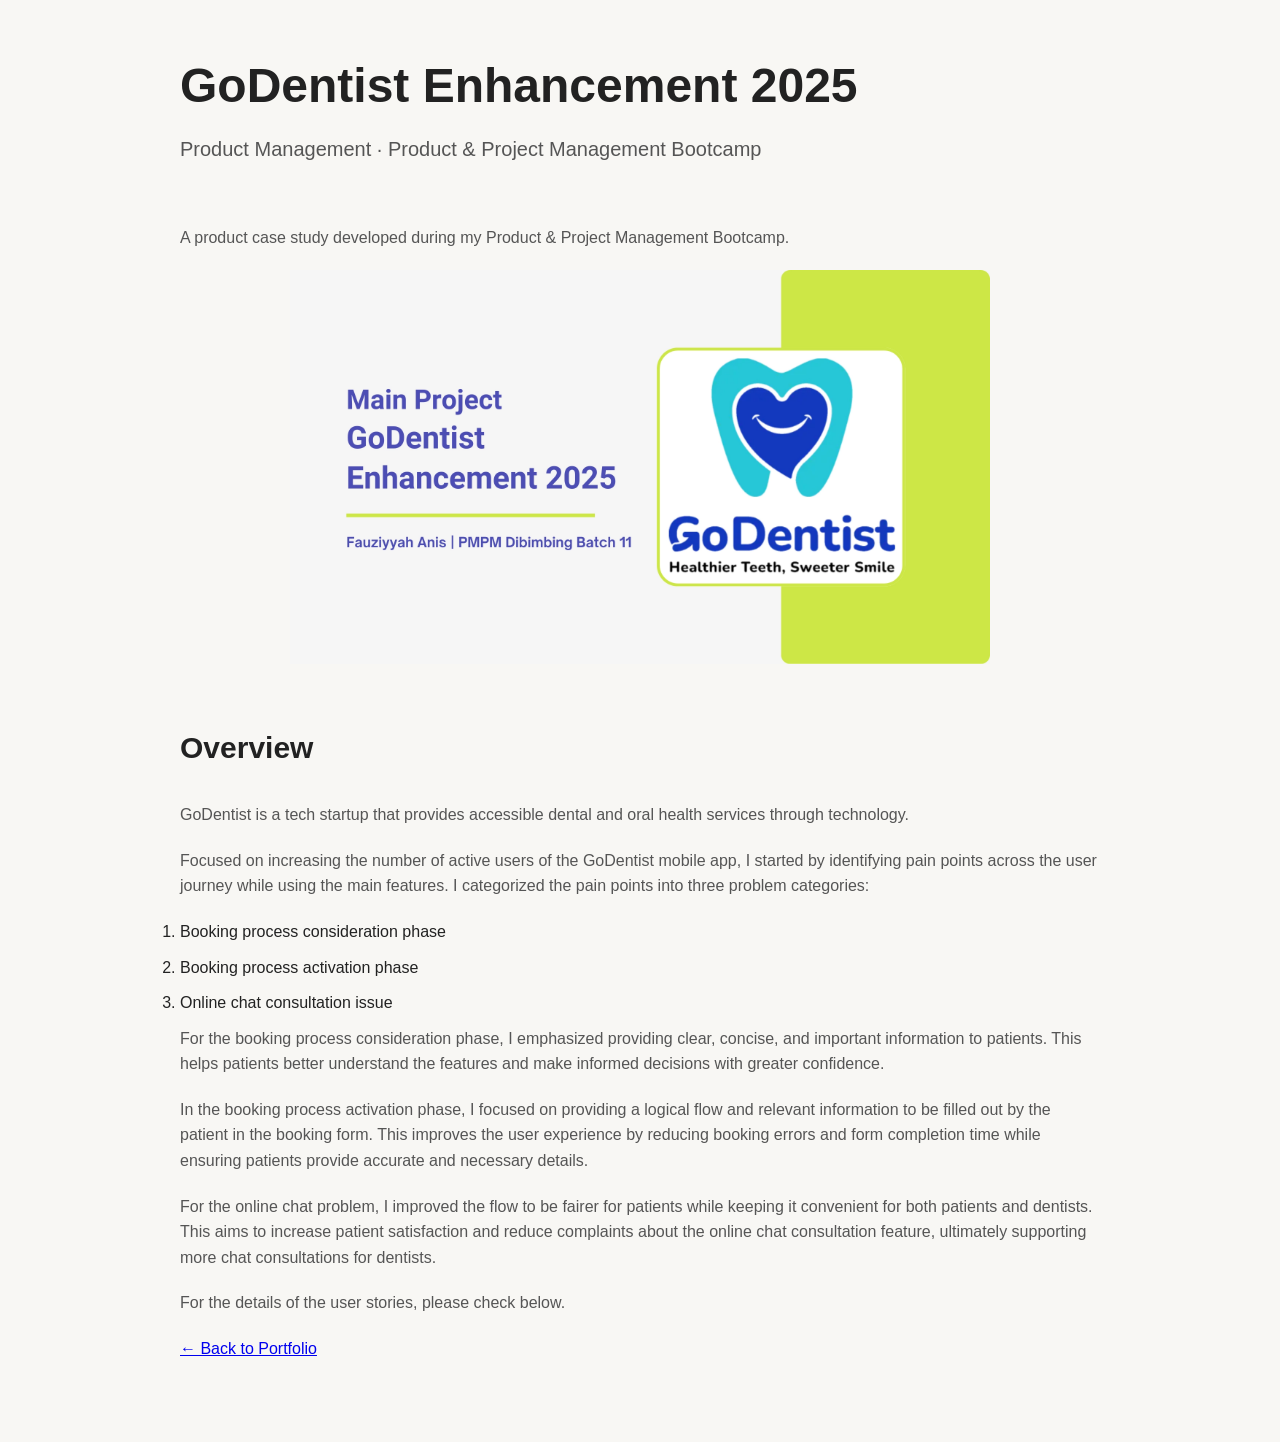
==== product/godentist.html @ 1138110e "Update godentist.html Add GoDentist overview" ====
<!DOCTYPE html>
<html lang="en">
<head>
    <meta charset="UTF-8">
    <meta name="viewport" content="width=device-width, initial-scale=1.0">

    <title>GoDentist Enhancement 2025 | Fauziyyah Anis</title>

    <link rel="stylesheet" href="../style.css">
</head>

<body>

    <h1>GoDentist Enhancement 2025</h1>

    <p>Product Management · Product & Project Management Bootcamp</p>

    <p>
        A product case study developed during my Product & Project Management Bootcamp.
    </p>

    <img 
        src="Fauziyyah_Anis_Cover_Final_GoDentist_Enhancement_2025_PPT.webp" 
        alt="GoDentist Enhancement 2025 presentation cover"
    >
    <h2>Overview</h2>

    <p>
        GoDentist is a tech startup that provides accessible dental and oral health
        services through technology.
    </p>
    
    <p>
        Focused on increasing the number of active users of the GoDentist mobile app,
        I started by identifying pain points across the user journey while using the
        main features. I categorized the pain points into three problem categories:
    </p>
    
    <ol>
        <li>Booking process consideration phase</li>
        <li>Booking process activation phase</li>
        <li>Online chat consultation issue</li>
    </ol>
    
    <p>
        For the booking process consideration phase, I emphasized providing clear,
        concise, and important information to patients. This helps patients better
        understand the features and make informed decisions with greater confidence.
    </p>
    
    <p>
        In the booking process activation phase, I focused on providing a logical flow
        and relevant information to be filled out by the patient in the booking form.
        This improves the user experience by reducing booking errors and form
        completion time while ensuring patients provide accurate and necessary details.
    </p>
    
    <p>
        For the online chat problem, I improved the flow to be fairer for patients
        while keeping it convenient for both patients and dentists. This aims to
        increase patient satisfaction and reduce complaints about the online chat
        consultation feature, ultimately supporting more chat consultations for
        dentists.
    </p>
    
    <p>
        For the details of the user stories, please check below.
    </p>
        </p>


    <p>
        <a href="../index.html">← Back to Portfolio</a>
    </p>

</body>
</html>
---- style.css ----
* {
    box-sizing: border-box;
    margin: 0;
    padding: 0;
}

body {
    font-family: Arial, sans-serif;
    color: #222;
    background: #f8f7f4;
    line-height: 1.6;
    max-width: 1000px;
    margin: 0 auto;
    padding: 60px 40px;
}

h1 {
    font-size: 48px;
    line-height: 1.1;
    margin-bottom: 20px;
}

h1 + p {
    font-size: 20px;
    margin-bottom: 60px;
    color: #555;
}

h2 {
    font-size: 30px;
    margin-top: 60px;
    margin-bottom: 30px;
}

h3 {
    font-size: 22px;
    margin-top: 30px;
    margin-bottom: 15px;
}

p {
    margin-bottom: 20px;
    color: #555;
}

ul {
    margin-left: 25px;
}

li {
    margin-bottom: 10px;
}

img {
    display: block;
    max-width: 700px;
    width: 100%;
    height: auto;
    margin: 0 auto 50px;
}
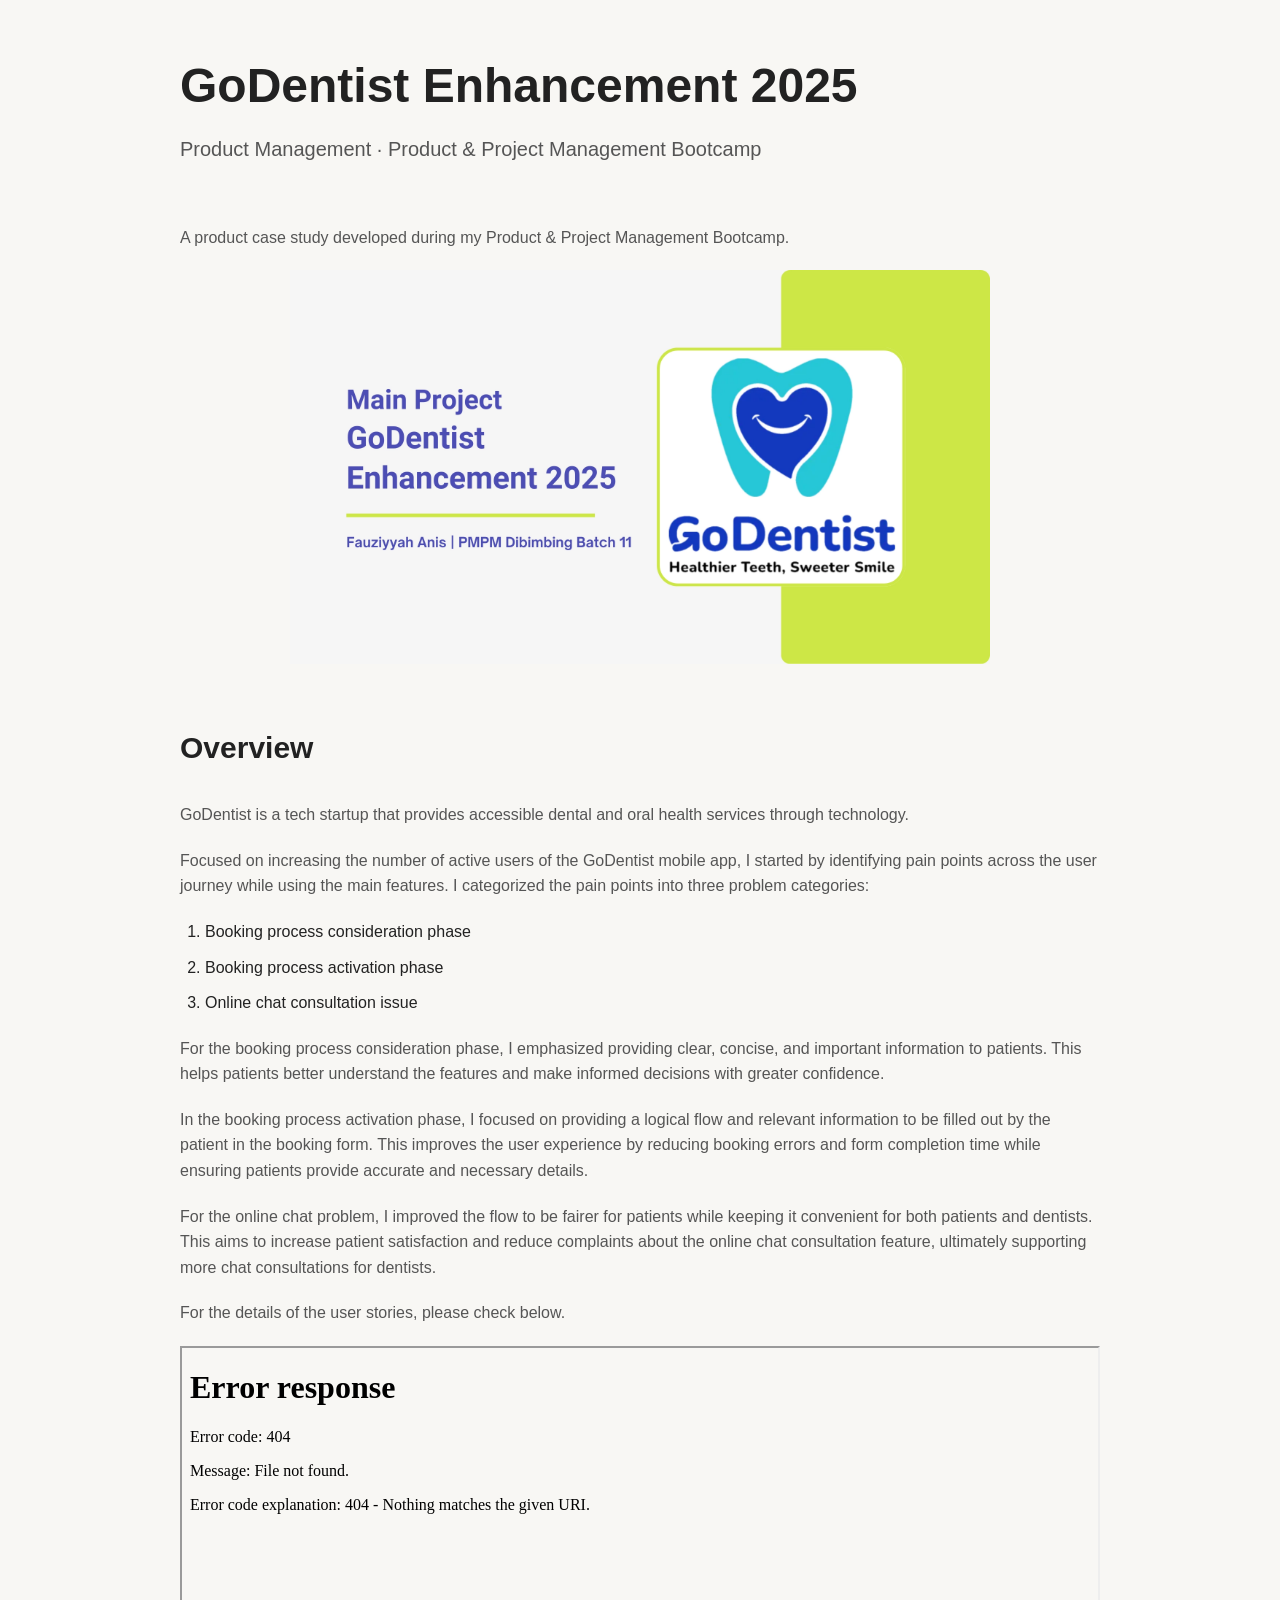
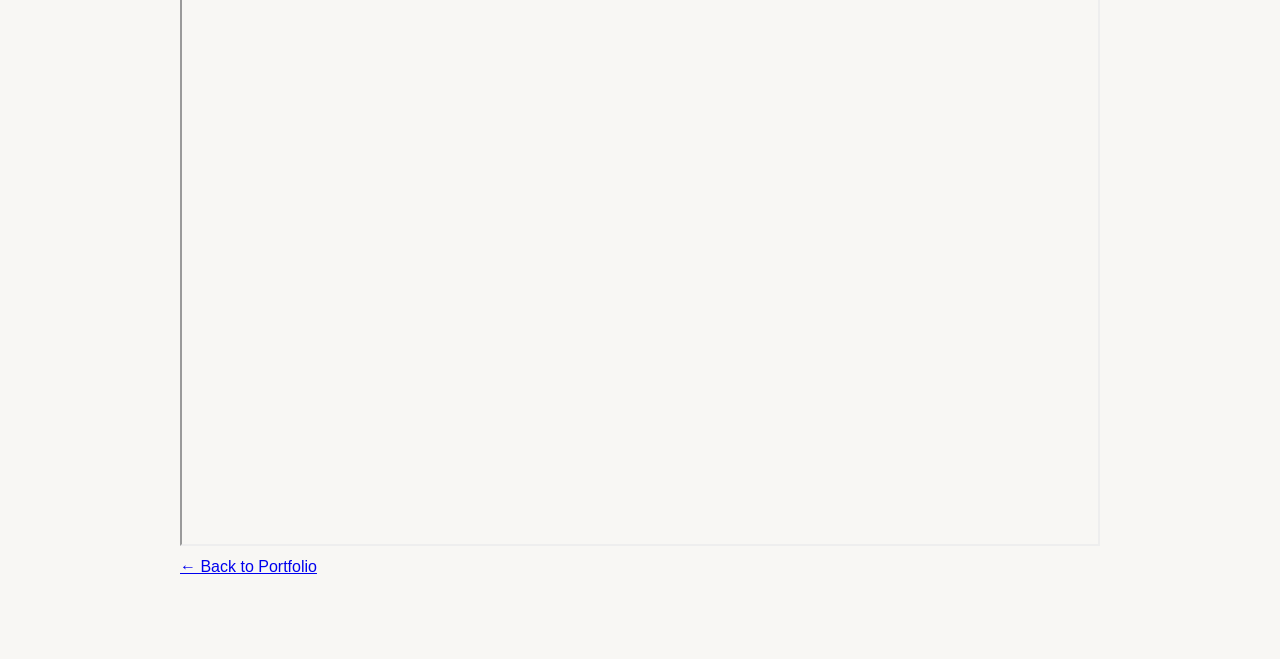
==== commit 59914eb8: "Update godentist.html Embed GoDentist presentation" ====
--- a/product/godentist.html
+++ b/product/godentist.html
@@ -67,7 +67,12 @@
         For the details of the user stories, please check below.
     </p>
         </p>
-
+    <iframe 
+        src="Fauziyyah%20Anis_Final%20GoDentist%20Enhancement%202025%20%28Notion%29.pdf"
+        width="100%"
+        height="800px"
+        title="GoDentist Enhancement 2025 Presentation">
+    </iframe>
 
     <p>
         <a href="../index.html">← Back to Portfolio</a>
--- a/style.css
+++ b/style.css
@@ -58,3 +58,8 @@
     height: auto;
     margin: 0 auto 50px;
 }
+
+ol {
+    margin-left: 25px;
+    margin-bottom: 20px;
+}
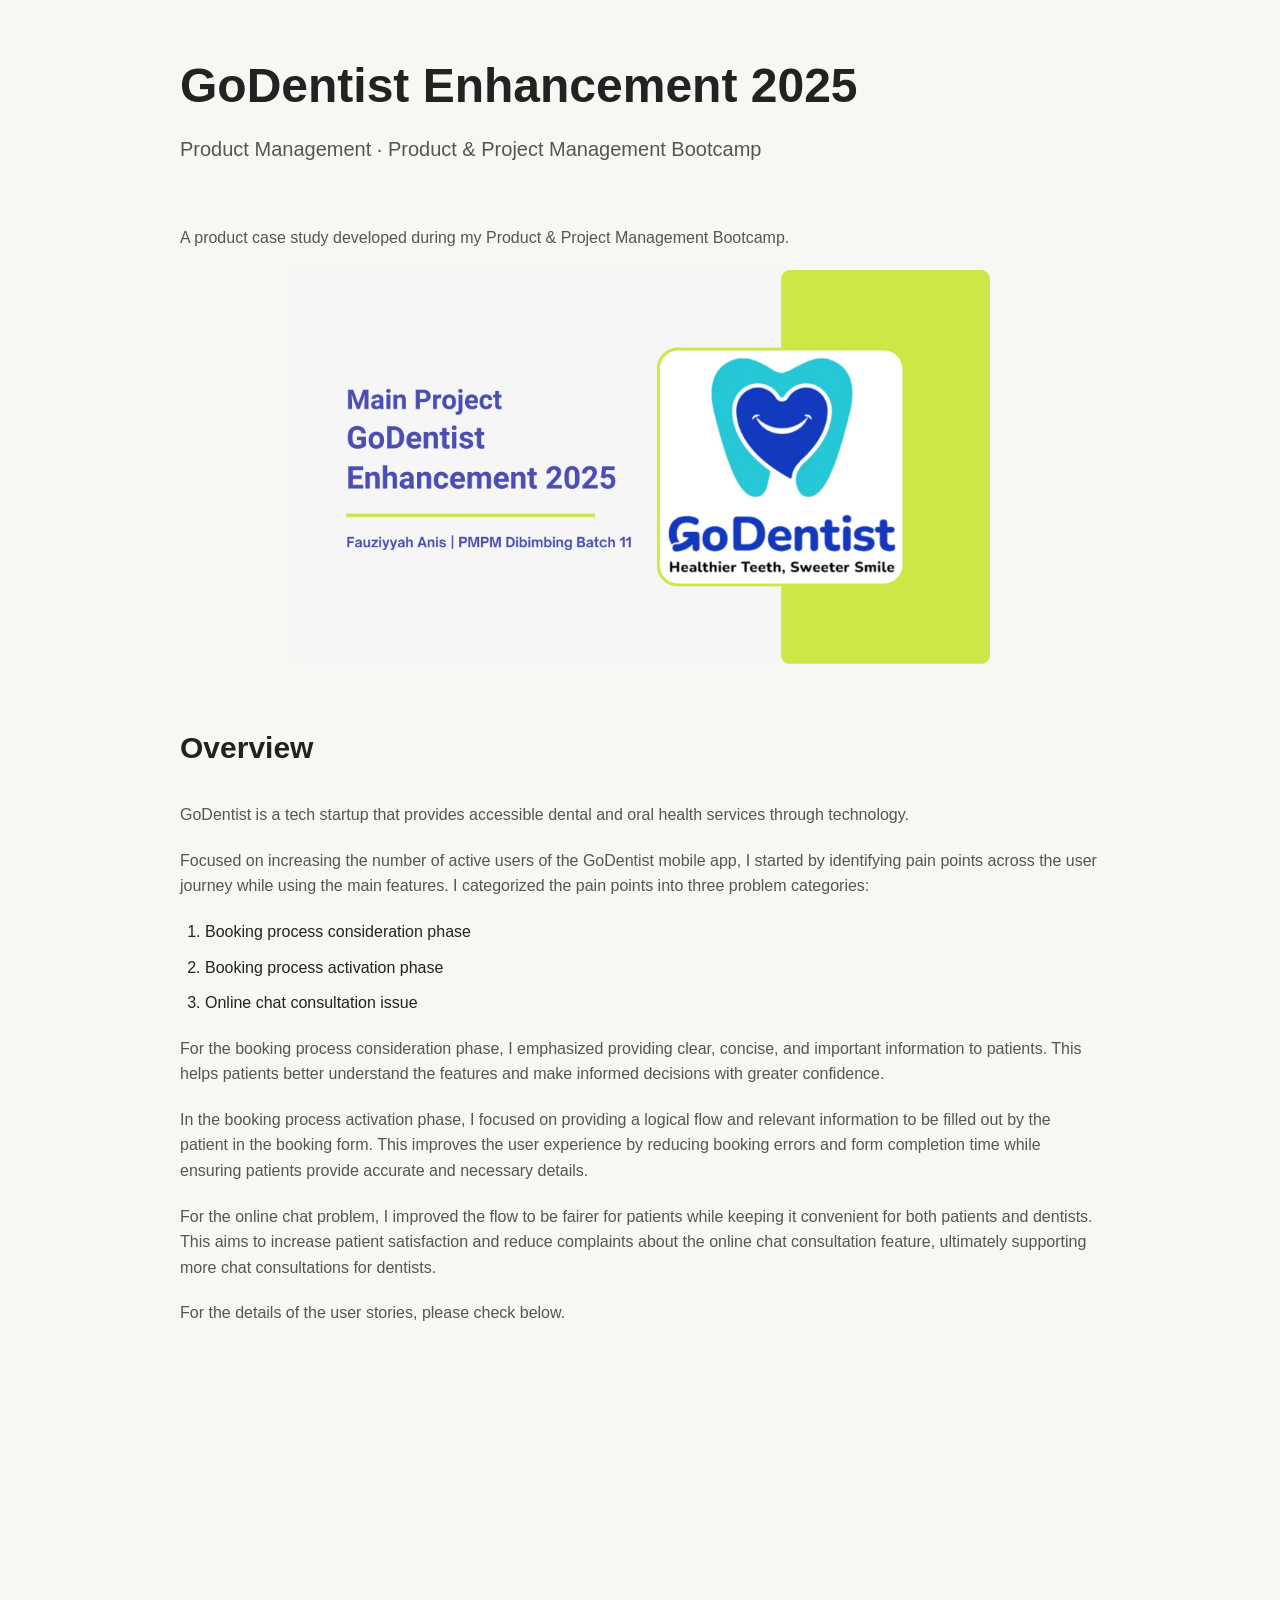
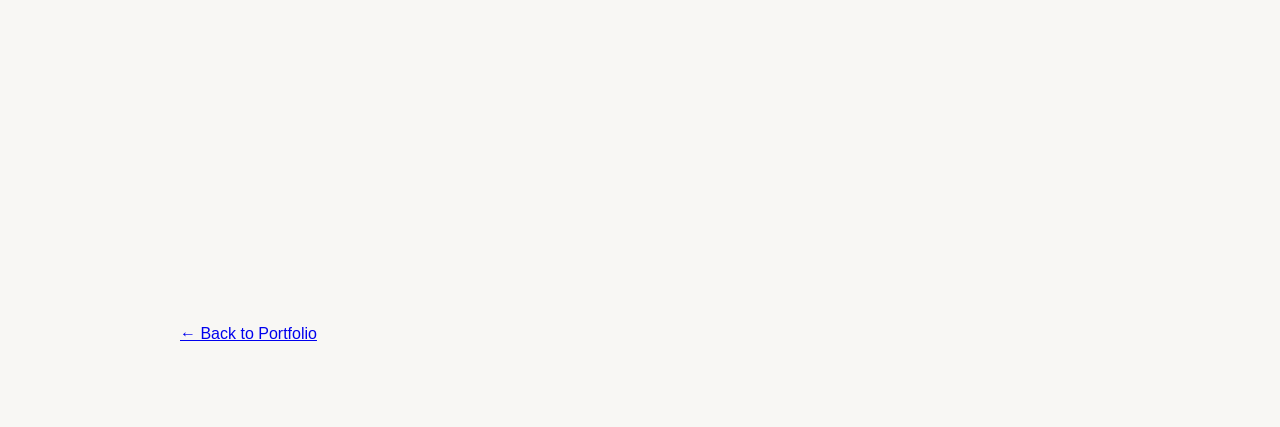
==== commit 73eb56c8: "Update godentist.html Update PDF embed structure" ====
--- a/product/godentist.html
+++ b/product/godentist.html
@@ -67,12 +67,12 @@
         For the details of the user stories, please check below.
     </p>
         </p>
-    <iframe 
-        src="Fauziyyah%20Anis_Final%20GoDentist%20Enhancement%202025%20%28Notion%29.pdf"
-        width="100%"
-        height="800px"
-        title="GoDentist Enhancement 2025 Presentation">
-    </iframe>
+    <div class="pdf-frame">
+        <iframe 
+            src="Fauziyyah%20Anis_Final%20GoDentist%20Enhancement%202025%20%28Notion%29.pdf"
+            title="GoDentist Enhancement 2025 Presentation">
+        </iframe>
+    </div>
 
     <p>
         <a href="../index.html">← Back to Portfolio</a>
--- a/style.css
+++ b/style.css
@@ -63,3 +63,14 @@
     margin-left: 25px;
     margin-bottom: 20px;
 }
+.pdf-frame {
+    width: 100%;
+    aspect-ratio: 16 / 9;
+    margin-bottom: 50px;
+}
+
+.pdf-frame iframe {
+    width: 100%;
+    height: 100%;
+    border: none;
+}
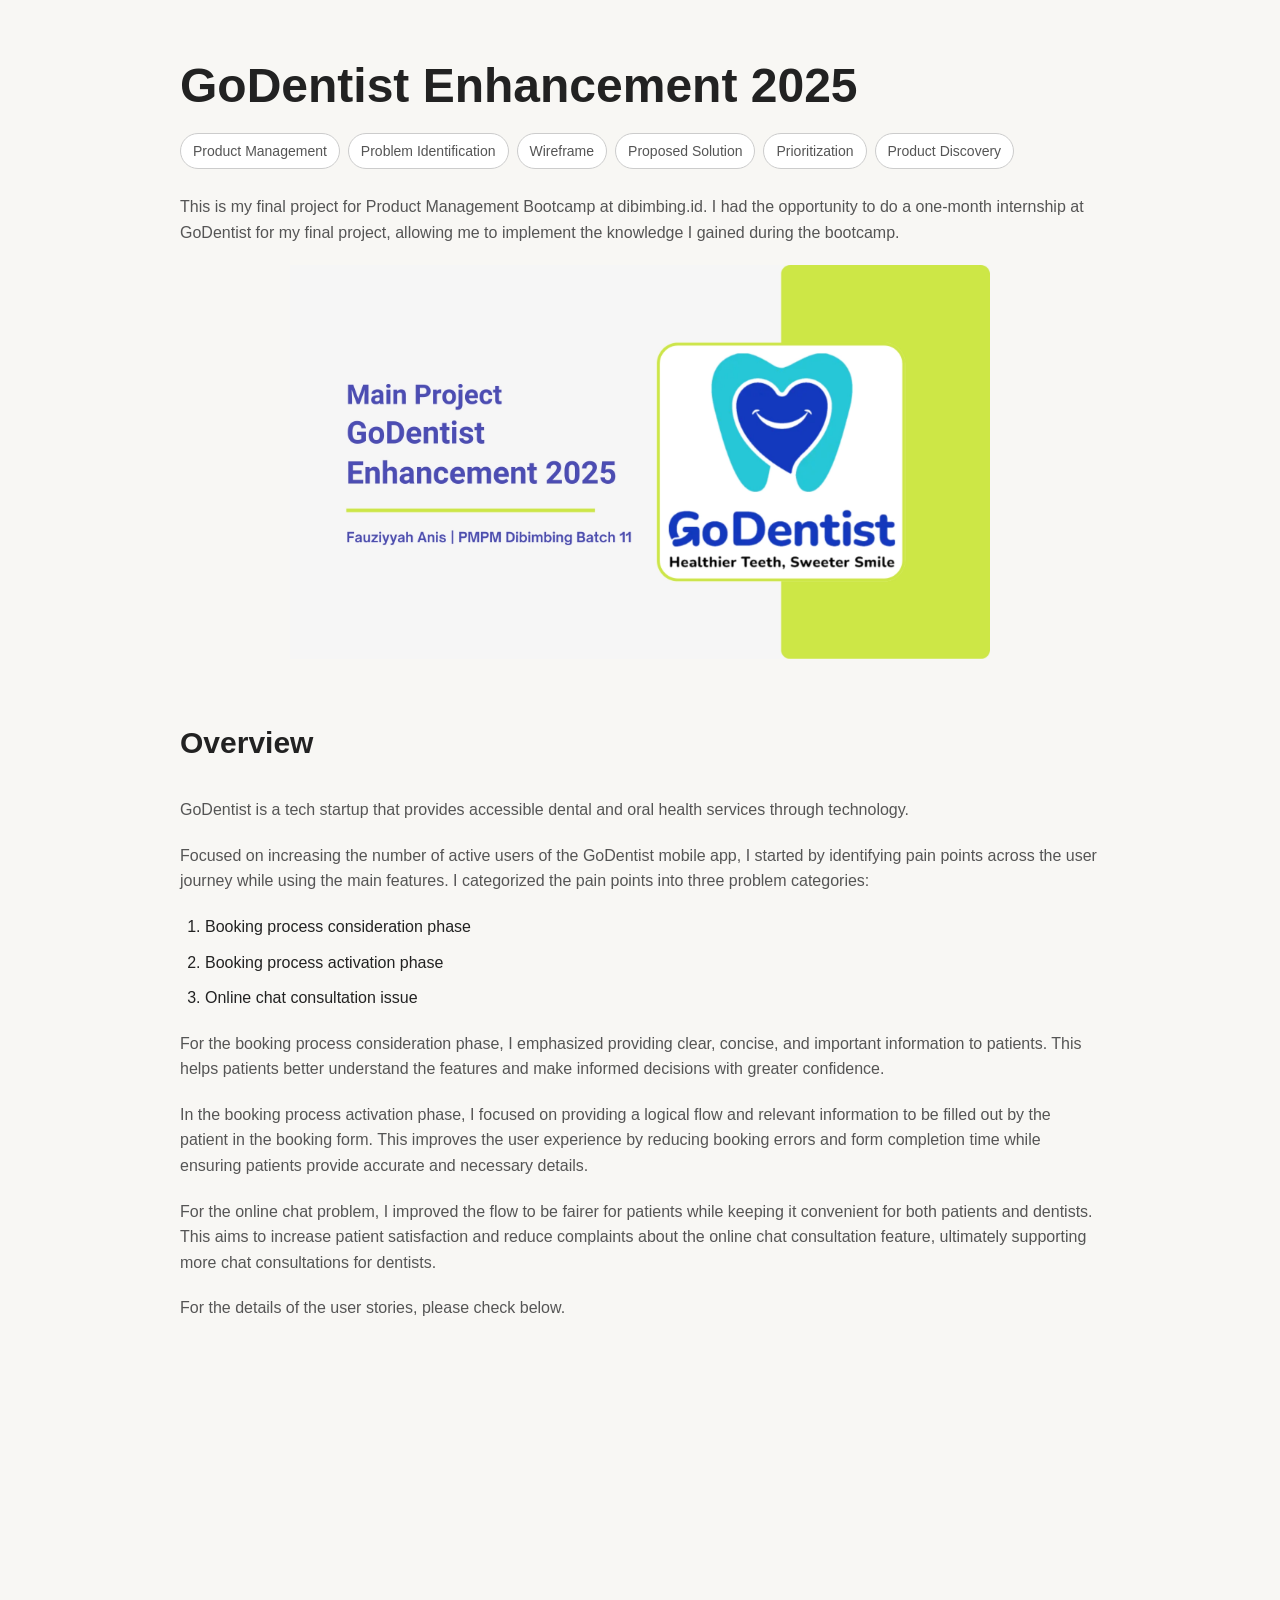
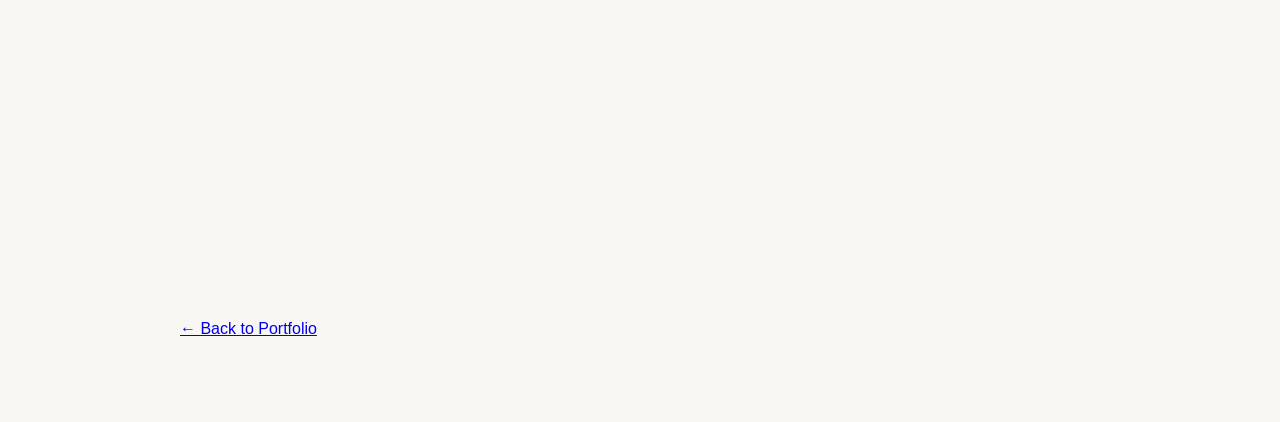
==== commit 2fc91f8e: "Update godentist.html Add tags and description" ====
--- a/product/godentist.html
+++ b/product/godentist.html
@@ -13,10 +13,19 @@
 
     <h1>GoDentist Enhancement 2025</h1>
 
-    <p>Product Management · Product & Project Management Bootcamp</p>
+    <div class="tags">
+        <span>Product Management</span>
+        <span>Problem Identification</span>
+        <span>Wireframe</span>
+        <span>Proposed Solution</span>
+        <span>Prioritization</span>
+        <span>Product Discovery</span>
+    </div>
 
     <p>
-        A product case study developed during my Product & Project Management Bootcamp.
+        This is my final project for Product Management Bootcamp at dibimbing.id.
+        I had the opportunity to do a one-month internship at GoDentist for my final
+        project, allowing me to implement the knowledge I gained during the bootcamp.
     </p>
 
     <img 
@@ -66,7 +75,6 @@
     <p>
         For the details of the user stories, please check below.
     </p>
-        </p>
     <div class="pdf-frame">
         <iframe 
             src="Fauziyyah%20Anis_Final%20GoDentist%20Enhancement%202025%20%28Notion%29.pdf"
--- a/style.css
+++ b/style.css
@@ -74,3 +74,18 @@
     height: 100%;
     border: none;
 }
+.tags {
+    display: flex;
+    flex-wrap: wrap;
+    gap: 8px;
+    margin-bottom: 25px;
+}
+
+.tags span {
+    padding: 6px 12px;
+    border: 1px solid #ccc;
+    border-radius: 20px;
+    font-size: 14px;
+    color: #555;
+    background: white;
+}
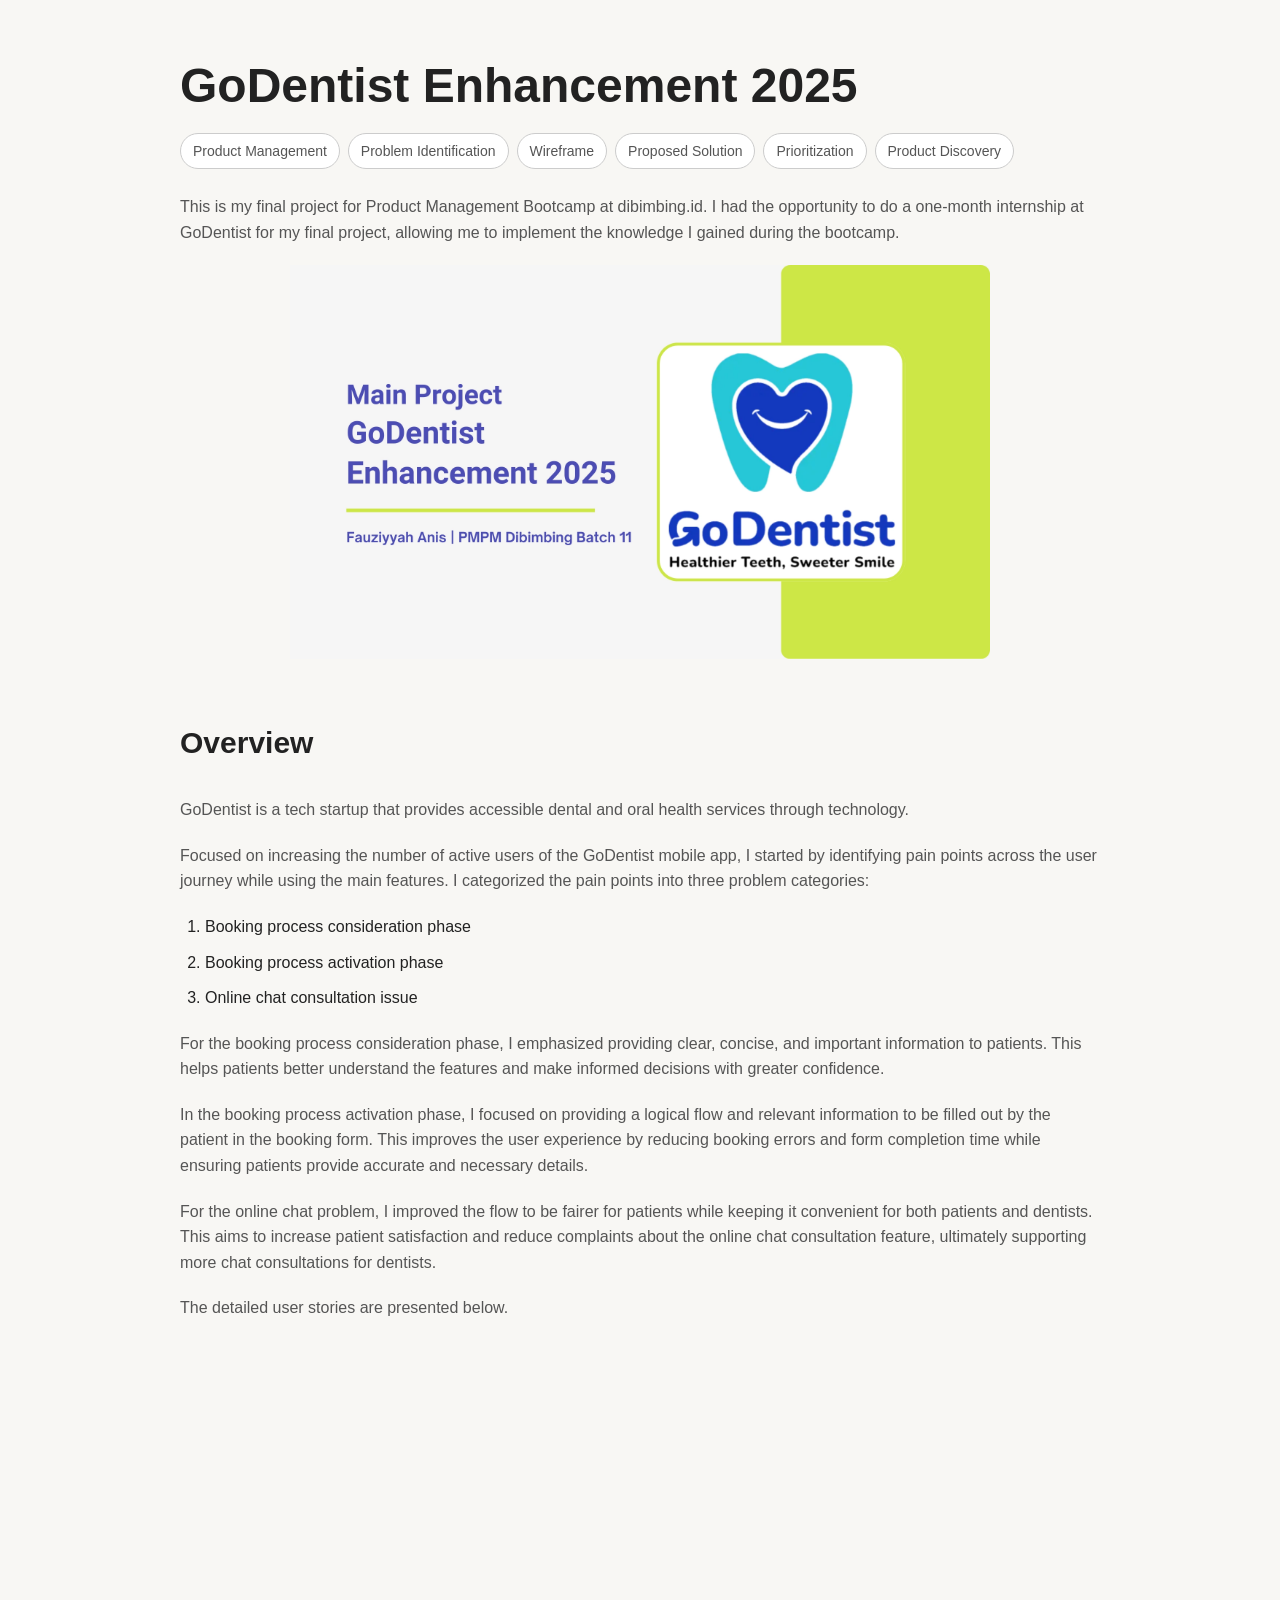
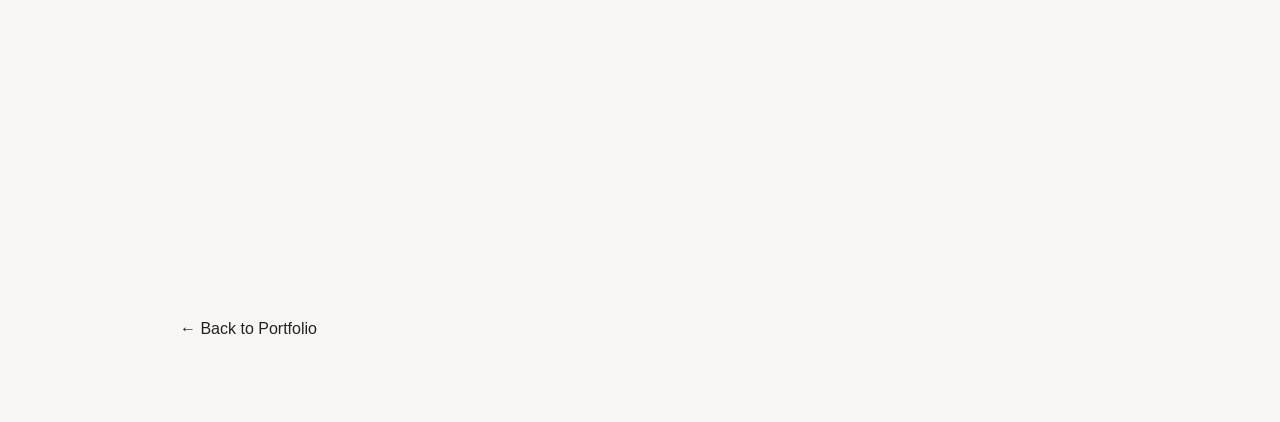
==== commit 624a3af8: "Update godentist.html Update Back to Portfolio style" ====
--- a/product/godentist.html
+++ b/product/godentist.html
@@ -73,7 +73,7 @@
     </p>
     
     <p>
-        For the details of the user stories, please check below.
+        The detailed user stories are presented below.
     </p>
     <div class="pdf-frame">
         <iframe 
@@ -83,7 +83,7 @@
     </div>
 
     <p>
-        <a href="../index.html">← Back to Portfolio</a>
+        <a href="../index.html" class="back-link">← Back to Portfolio</a>
     </p>
 
 </body>
--- a/style.css
+++ b/style.css
@@ -89,3 +89,11 @@
     color: #555;
     background: white;
 }
+.back-link {
+    color: #222;
+    text-decoration: none;
+}
+
+.back-link:hover {
+    text-decoration: underline;
+}
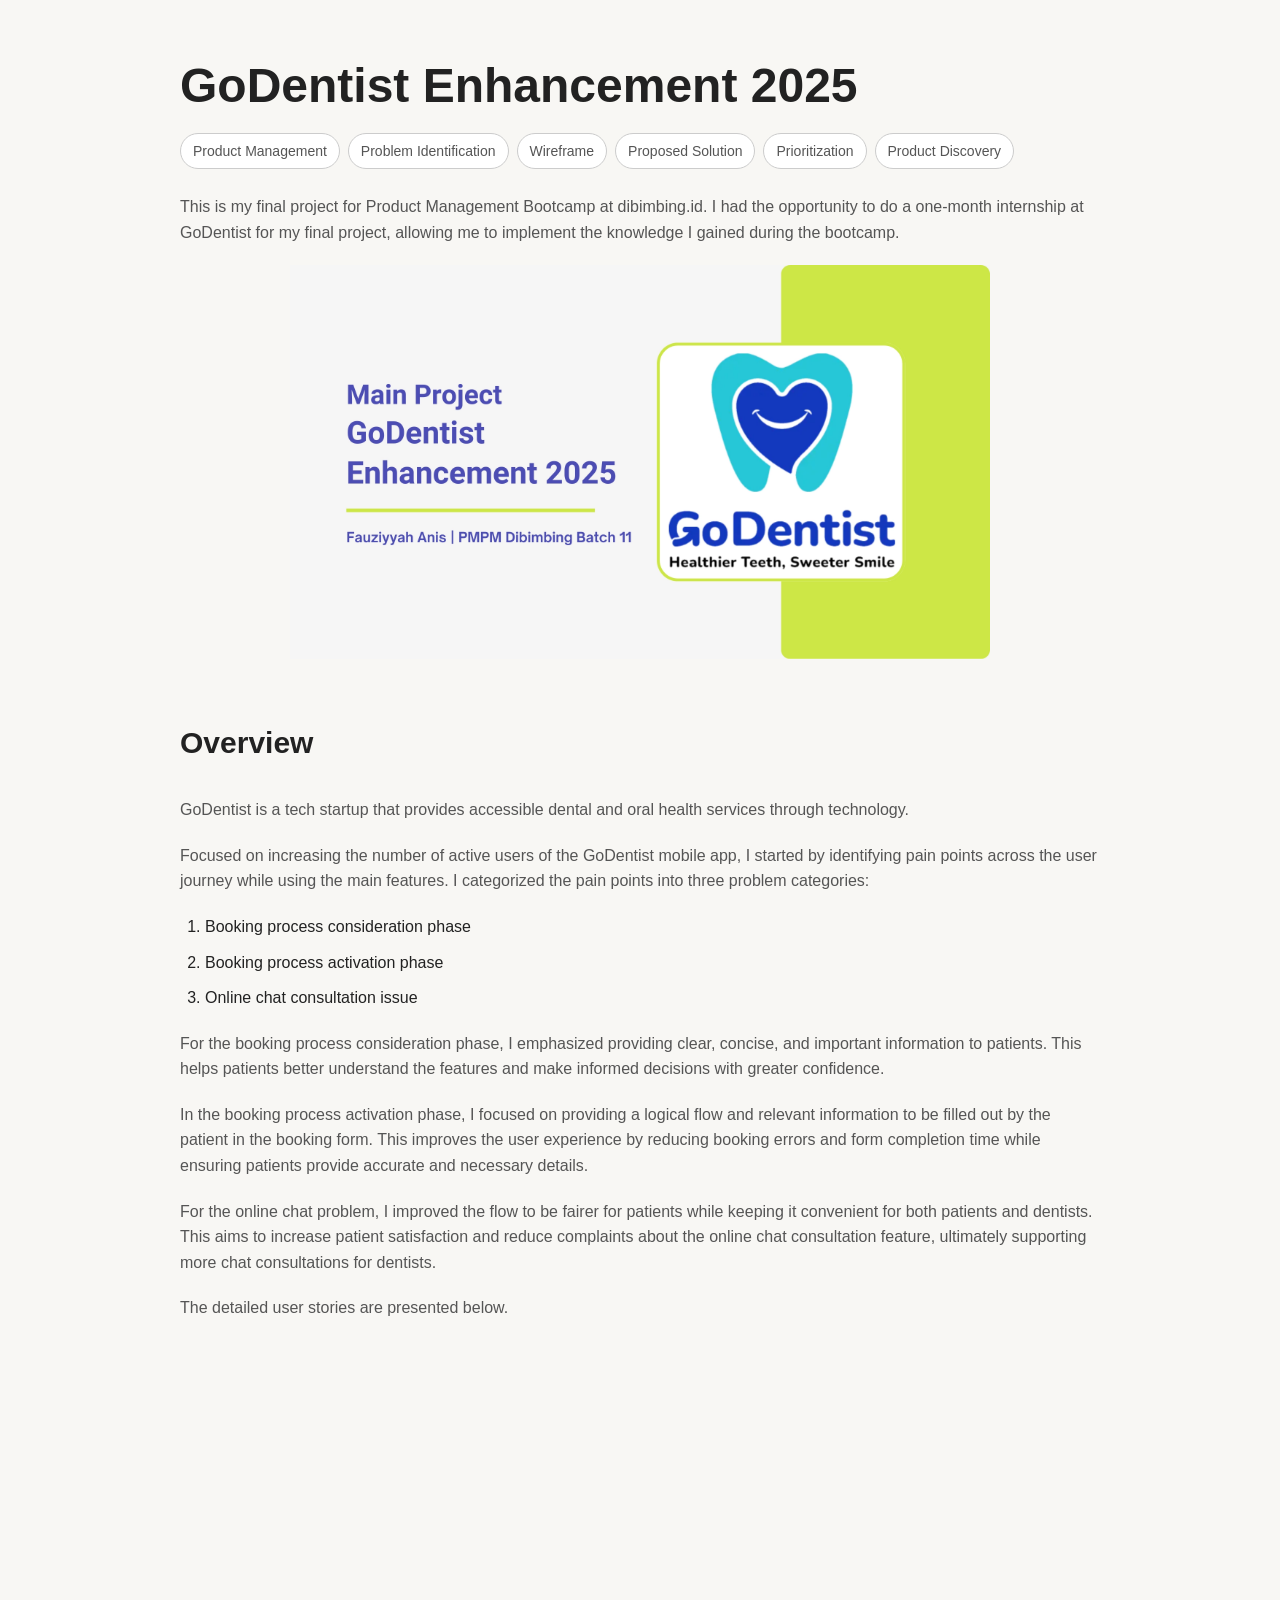
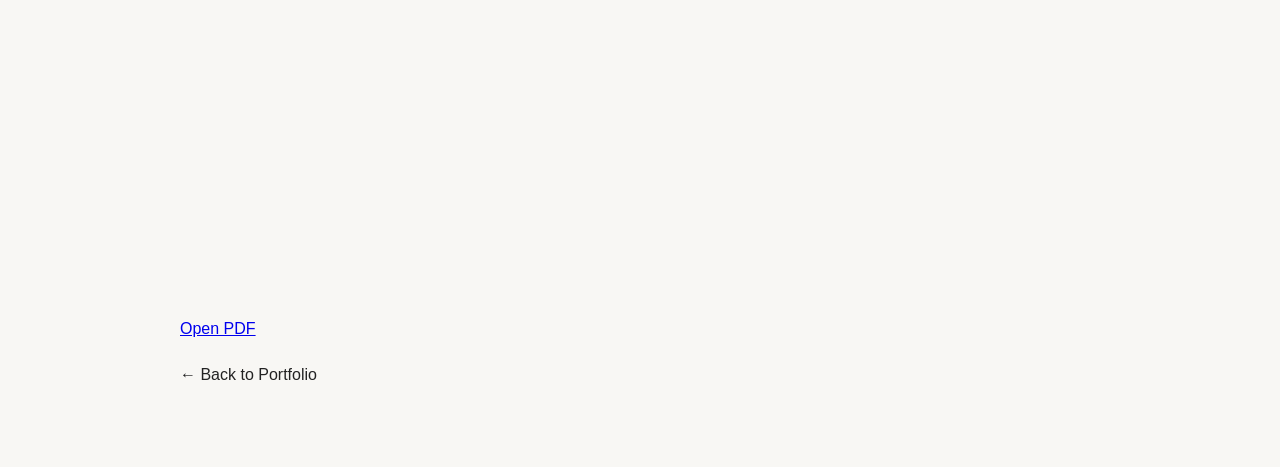
==== commit f7b38000: "Update godentist.html Update mobile pdf layout" ====
--- a/product/godentist.html
+++ b/product/godentist.html
@@ -81,6 +81,10 @@
             title="GoDentist Enhancement 2025 Presentation">
         </iframe>
     </div>
+    
+    <p class="mobile-pdf-link">
+        <a href="Fauziyyah%20Anis_Final%20GoDentist%20Enhancement%202025%20%28Notion%29.pdf">Open PDF</a>
+    </p>
 
     <p>
         <a href="../index.html" class="back-link">← Back to Portfolio</a>
--- a/style.css
+++ b/style.css
@@ -97,3 +97,146 @@
 .back-link:hover {
     text-decoration: underline;
 }
+.image-row {
+    display: flex;
+    gap: 20px;
+    margin-bottom: 30px;
+    flex-wrap: wrap;
+}
+
+.image-row img {
+    flex: 1;
+    min-width: 0;
+    max-width: none;
+    width: auto;
+    margin: 0;
+}
+
+.clickable-image {
+    cursor: zoom-in;
+}
+
+.image-overlay {
+    display: none;
+    position: fixed;
+    z-index: 1000;
+    top: 0;
+    left: 0;
+    width: 100%;
+    height: 100%;
+    background: rgba(0, 0, 0, 0.5);
+    justify-content: center;
+    align-items: center;
+    padding: 40px;
+}
+
+.image-overlay img {
+    max-width: 95%;
+    max-height: 95%;
+    width: auto;
+    height: auto;
+    margin: 0;
+}
+
+.image-side-right {
+    float: right;
+    width: 40%;
+    margin: 0 0 30px 30px;
+}
+
+.image-side-right img {
+    width: 100%;
+    max-width: none;
+    margin: 0 0 20px 0;
+}
+
+.image-side-left {
+    float: left;
+    width: 40%;
+    margin: 0 30px 30px 0;
+}
+
+.image-side-left img {
+    width: 100%;
+    max-width: none;
+    margin: 0 0 20px 0;
+}
+
+.image-content-layout {
+    display: flex;
+    align-items: flex-start;
+    gap: 30px;
+    margin-bottom: 30px;
+}
+
+.image-content-left {
+    flex: 1;
+}
+
+.image-content-right {
+    width: 25%;
+}
+
+.image-content-right img {
+    width: 100%;
+    max-width: none;
+    margin: 0;
+}
+
+.image-content-left img {
+    width: 100%;
+    max-width: none;
+    margin: 30px 0 20px;
+}
+.prototype-image {
+    width: 70%;
+    max-width: none;
+    margin: 0 auto;
+}
+.document-frame {
+    width: 100%;
+    aspect-ratio: 3 / 4;
+    margin-bottom: 50px;
+}
+
+.document-frame iframe {
+    width: 100%;
+    height: 100%;
+    border: none;
+}
+.project-item {
+    height: 100%;
+    margin-bottom: 0;
+}
+.project-item a {
+    display: block;
+    display: flex;
+    align-items: center;
+    justify-content: center;
+    height: 100px;
+    padding: 15px 20px;
+    background: white;
+    border: 1px solid #ddd;
+    border-radius: 10px;
+    text-decoration: none;
+    color: #222;
+    text-align: center;
+}
+.project-item a:hover {
+    background: #f0f0f0;
+}
+.project-grid {
+    display: grid;
+    grid-template-columns: repeat(2, 1fr);
+    gap: 20px;
+    list-style: none;
+}
+@media (max-width: 600px) {
+    .project-grid {
+        grid-template-columns: 1fr;
+    }
+
+    .pdf-frame {
+        display: none;
+    }
+}
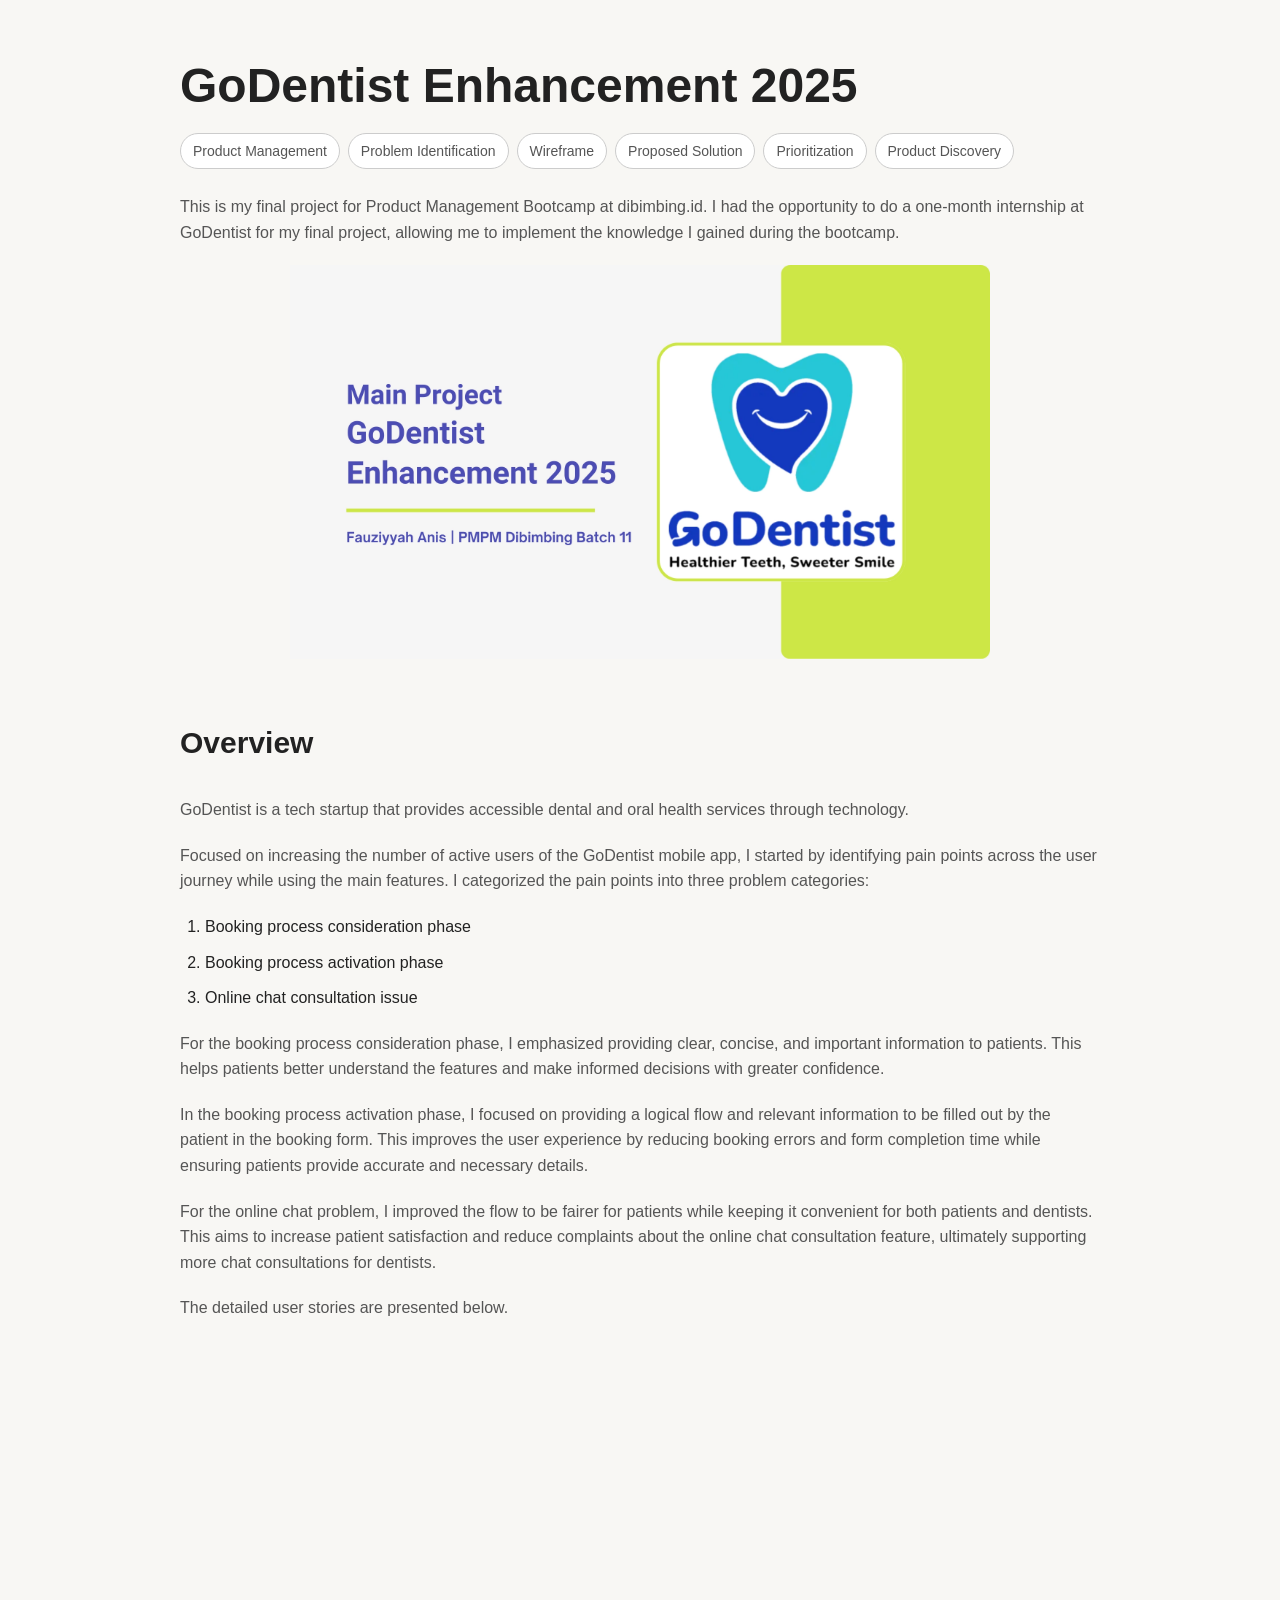
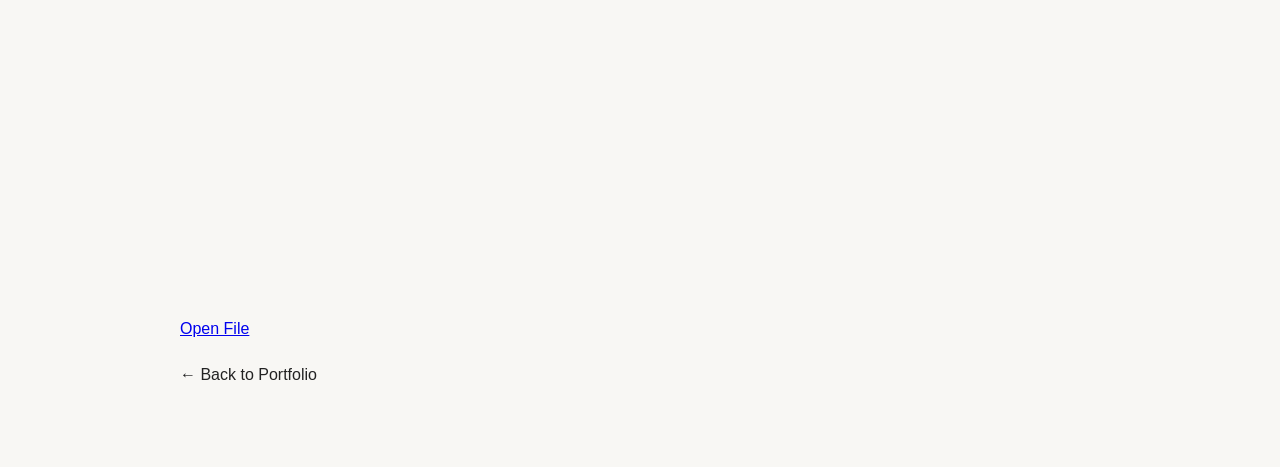
==== commit 221f8f71: "Update godentist.html Change Open PDF to Open File" ====
--- a/product/godentist.html
+++ b/product/godentist.html
@@ -83,7 +83,7 @@
     </div>
     
     <p class="mobile-pdf-link">
-        <a href="Fauziyyah%20Anis_Final%20GoDentist%20Enhancement%202025%20%28Notion%29.pdf">Open PDF</a>
+        <a href="Fauziyyah%20Anis_Final%20GoDentist%20Enhancement%202025%20%28Notion%29.pdf">Open File</a>
     </p>
 
     <p>
--- a/style.css
+++ b/style.css
@@ -209,7 +209,6 @@
     margin-bottom: 0;
 }
 .project-item a {
-    display: block;
     display: flex;
     align-items: center;
     justify-content: center;
@@ -231,12 +230,21 @@
     gap: 20px;
     list-style: none;
 }
+.mobile-file-link {
+    display: none;
+}
+
 @media (max-width: 600px) {
     .project-grid {
         grid-template-columns: 1fr;
     }
 
-    .pdf-frame {
+    .pdf-frame,
+    .document-frame {
         display: none;
     }
-}
+
+    .mobile-file-link {
+        display: block;
+    }
+}
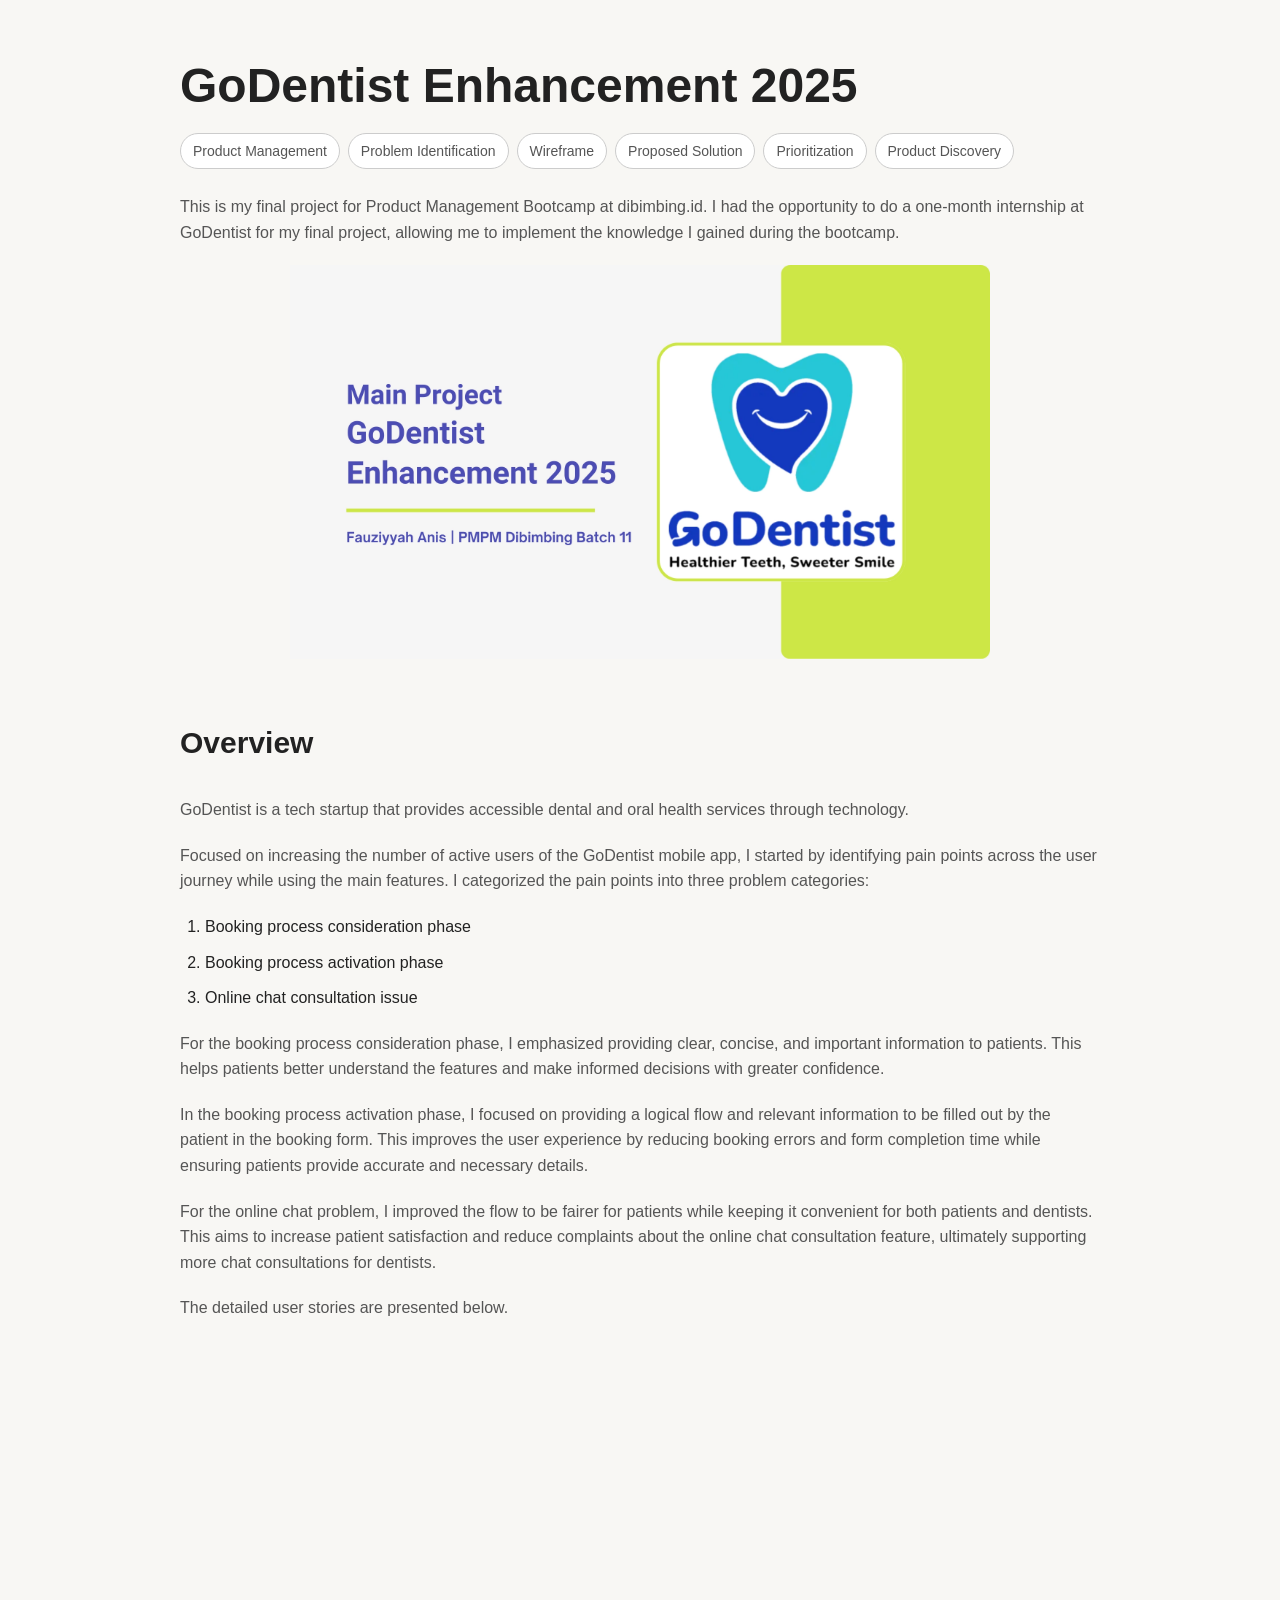
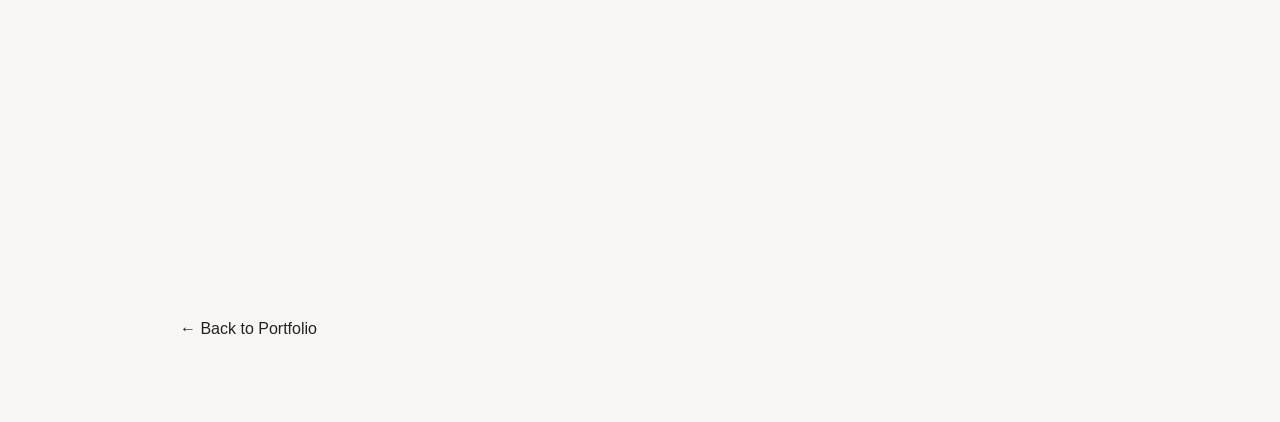
==== commit bba9642c: "Update godentist.html change mobile pdf to mobile file" ====
--- a/product/godentist.html
+++ b/product/godentist.html
@@ -82,7 +82,7 @@
         </iframe>
     </div>
     
-    <p class="mobile-pdf-link">
+    <p class="mobile-file-link">
         <a href="Fauziyyah%20Anis_Final%20GoDentist%20Enhancement%202025%20%28Notion%29.pdf">Open File</a>
     </p>
 
